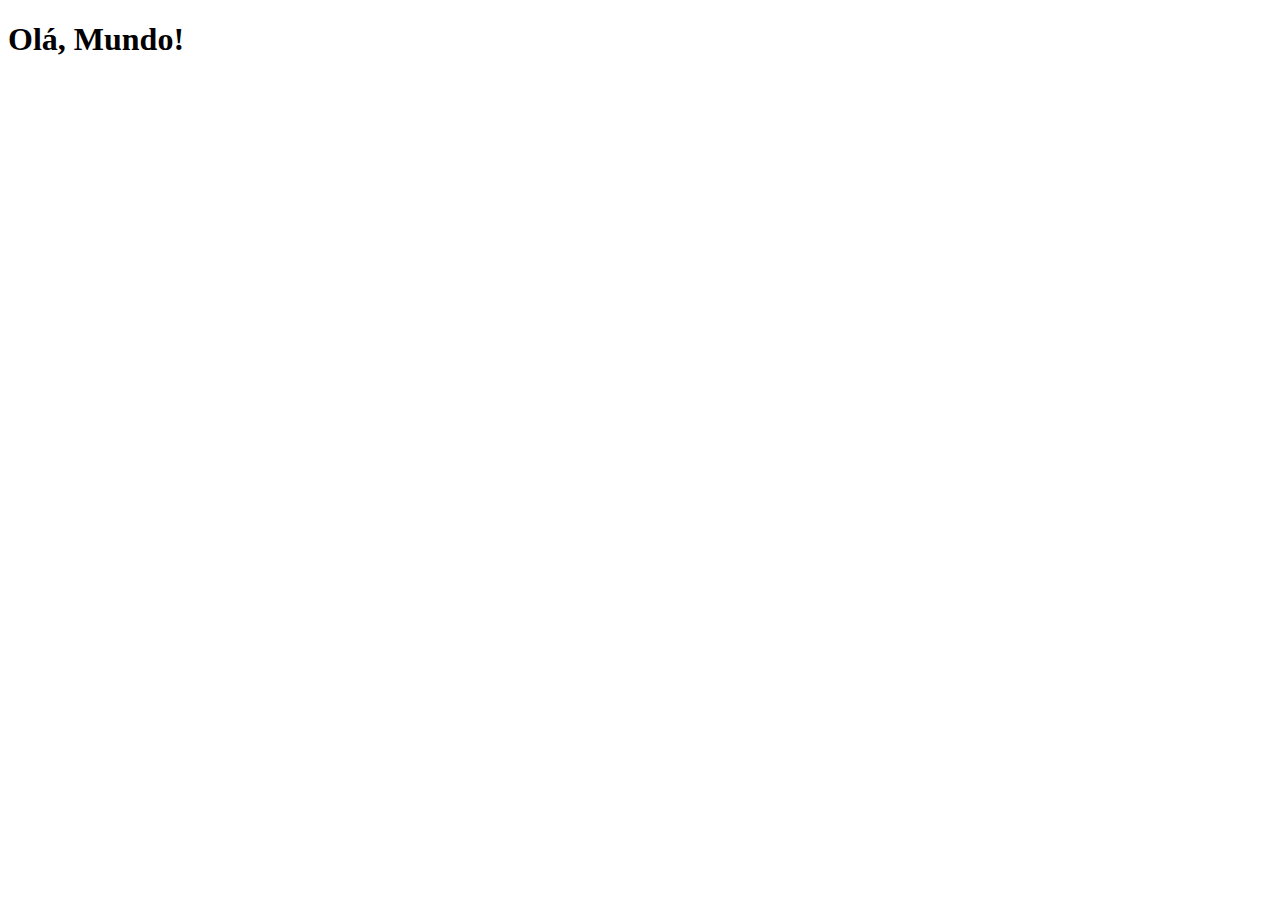
==== index.html @ 1eedbbd7 "index inicial" ====
<!DOCTYPE html>
<html lang="pt-br">
<head>
    <meta charset="UTF-8">
    <meta name="viewport" content="width=device-width, initial-scale=1.0">
    <link rel="shortcut icon" href="favicon.ico" type="image/x-icon">
    <title>Projeto Redes Sociais</title>
</head>
<body>
    <h1>Olá, Mundo!</h1>
</body>
</html>
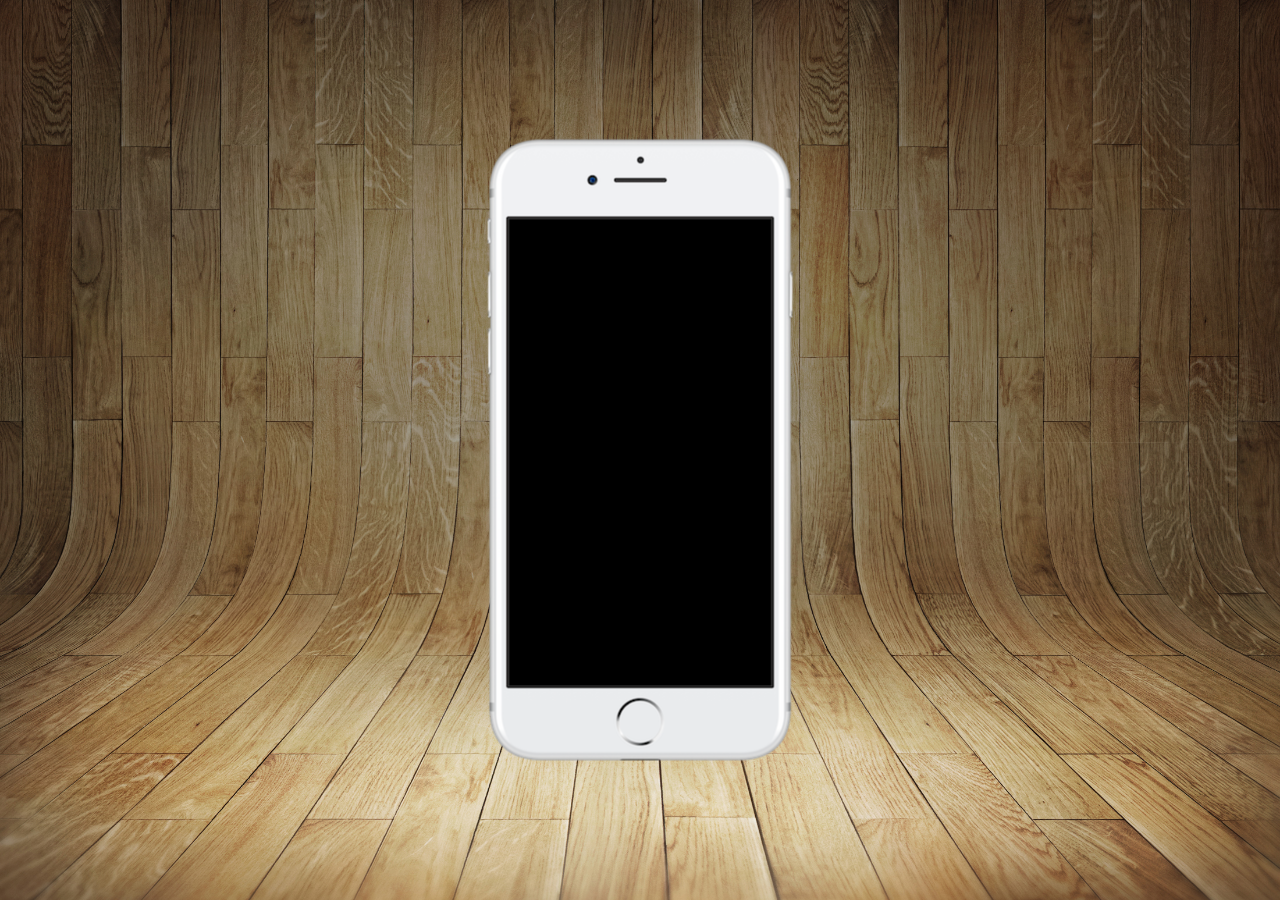
==== commit 430a13c6: "estilos" ====
--- a/index.html
+++ b/index.html
@@ -4,9 +4,17 @@
     <meta charset="UTF-8">
     <meta name="viewport" content="width=device-width, initial-scale=1.0">
     <link rel="shortcut icon" href="favicon.ico" type="image/x-icon">
+    <link rel="stylesheet" href="estilo/style.css">
     <title>Projeto Redes Sociais</title>
 </head>
 <body>
-    <h1>Olá, Mundo!</h1>
+    <main>
+        <section id="telefone">
+
+        </section>
+        <section id="redes-sociais">
+
+        </section>
+    </main>
 </body>
 </html>--- a/estilo/style.css
+++ b/estilo/style.css
@@ -0,0 +1,36 @@
+@charset "UTF-8";
+
+* {
+    margin: 0px;
+    padding: 0px;
+    font-family: Arial, Helvetica, sans-serif;
+}
+
+html, body {
+    height: 100vh;
+    width: 100vw;
+    background-color: black;
+}
+
+body {
+    background: url('../imagens/fundo-madeira.jpg') no-repeat top center;
+    background-size: cover;
+    background-attachment: fixed;
+}
+
+main { 
+    position: relative;
+    height: 100vh;
+}
+
+section#telefone {
+    position: absolute;
+    top: 50%;
+    left: 50%;
+    transform: translate(-50%, -50%);
+
+    height: 627px;
+    width: 311px;
+    background: url('../imagens/frame-iphone.png') no-repeat;
+    
+}
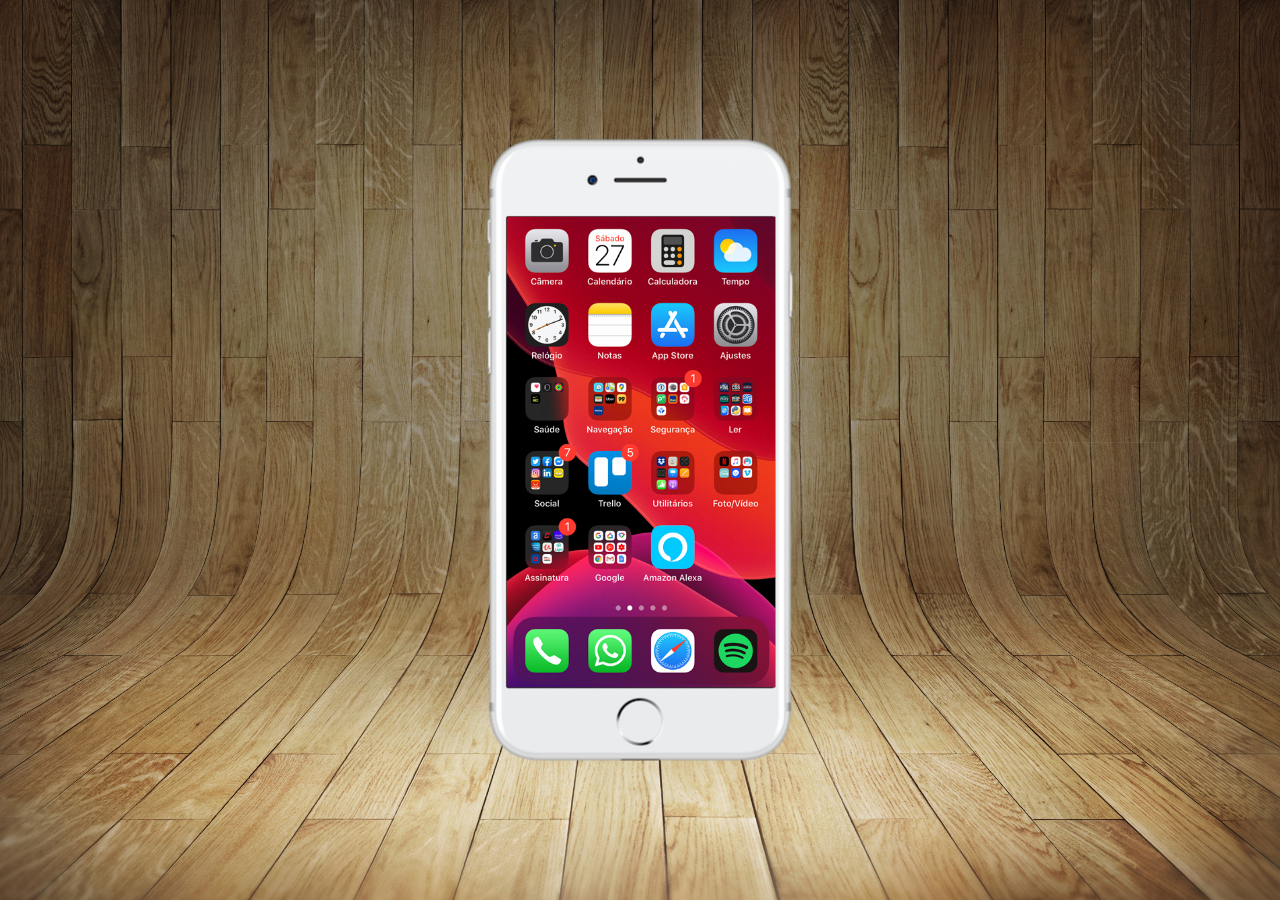
==== commit a13882ff: "tela home" ====
--- a/index.html
+++ b/index.html
@@ -10,7 +10,7 @@
 <body>
     <main>
         <section id="telefone">
-
+            <iframe src="home.html" name="tela" id="tela" frameborder="0"></iframe>
         </section>
         <section id="redes-sociais">
 
--- a/estilo/style.css
+++ b/estilo/style.css
@@ -32,5 +32,12 @@
     height: 627px;
     width: 311px;
     background: url('../imagens/frame-iphone.png') no-repeat;
-    
 }
+
+iframe#tela {
+    position: relative;
+    top: 80px;
+    left: 22px;
+    width: 269px;
+    height: 471px;
+}
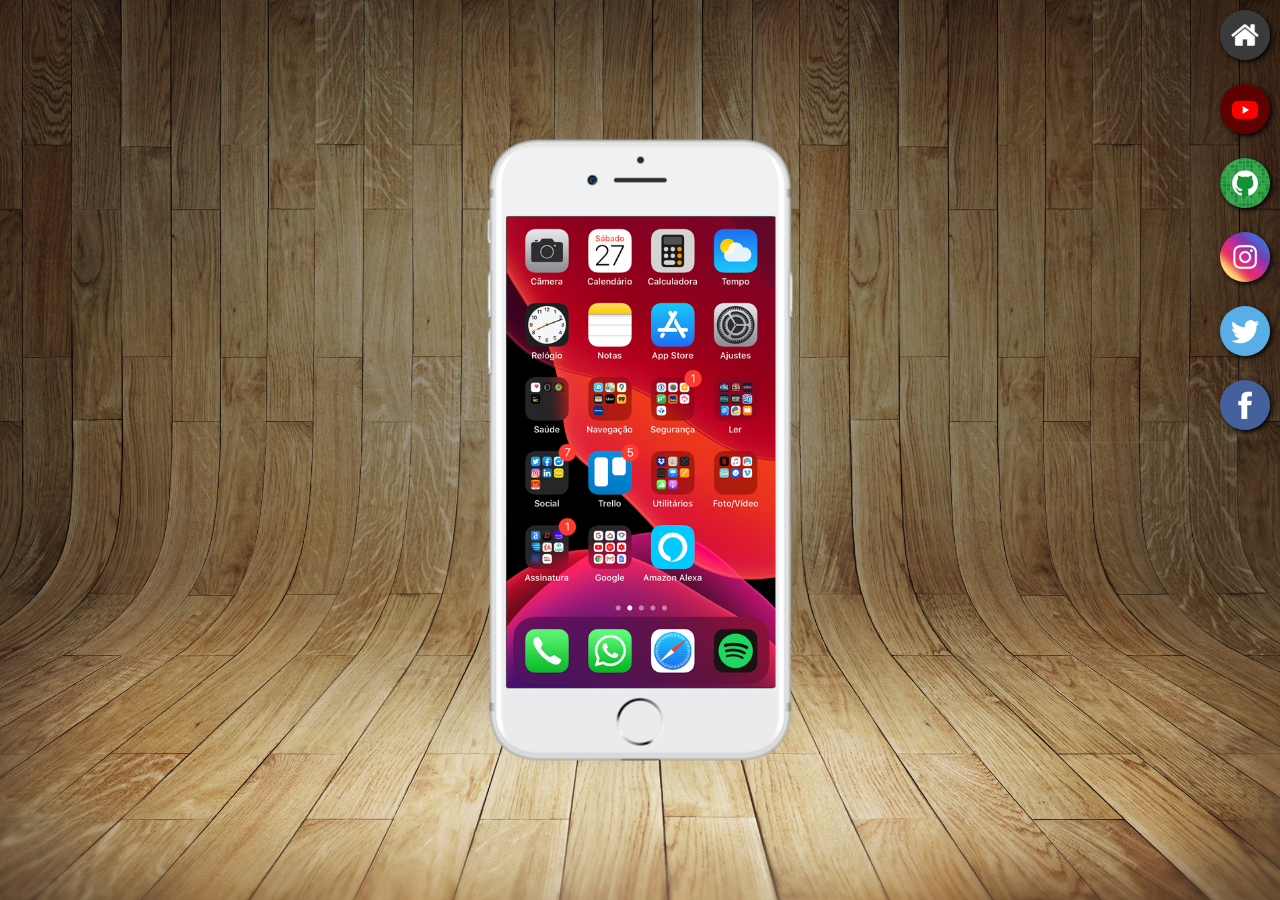
==== commit 4de6ac5b: "botões na lateral" ====
--- a/index.html
+++ b/index.html
@@ -10,11 +10,19 @@
 <body>
     <main>
         <section id="telefone">
-            <iframe src="home.html" name="tela" id="tela" frameborder="0"></iframe>
+            <iframe src="home.html" name="tela" id="tela" frameborder="0">
+                O seu navegador não é compatível com isso
+            </iframe>
         </section>
+        <!-- Conteúdo da seção de redes sociais -->
         <section id="redes-sociais">
-
+            <a href="#" target="tela"><img src="imagens/logo-home.jpg" alt="Home"></a><br>
+            <a href="#" target="tela"><img src="imagens/logo-youtube.jpg" alt="Youtube"></a><br>
+            <a href="#" target="tela"><img src="imagens/logo-github.jpg" alt="GitHub"></a><br>
+            <a href="#" target="tela"><img src="imagens/logo-instagram.jpg" alt="instagram"></a><br>
+            <a href="#" target="tela"><img src="imagens/logo-twitter.jpg" alt="Twitter"></a><br>
+            <a href="#" target="tela"><img src="imagens/logo-facebook.jpg" alt=""></a>
         </section>
     </main>
 </body>
-</html>+</html>
--- a/estilo/style.css
+++ b/estilo/style.css
@@ -1,11 +1,13 @@
 @charset "UTF-8";
 
+/* Reset de margens e preenchimentos */
 * {
     margin: 0px;
     padding: 0px;
     font-family: Arial, Helvetica, sans-serif;
 }
 
+/* Estilo global */
 html, body {
     height: 100vh;
     width: 100vw;
@@ -18,6 +20,7 @@
     background-attachment: fixed;
 }
 
+/* Estilo da seção do telefone */
 main { 
     position: relative;
     height: 100vh;
@@ -41,3 +44,20 @@
     width: 269px;
     height: 471px;
 }
+
+section#redes-sociais {
+    text-align: right;
+}
+section#redes-sociais img {
+    width: 50px;
+    margin: 10px;
+    border-radius: 50%;
+    box-shadow: 2px 2px 5px black;
+}
+
+section#redes-sociais img:hover {
+    border: 2px solid rgba(255, 255, 255, 0.637);
+    transform: translate(-3px, -3px);
+    box-shadow: 5px 5px 10px rgba(0, 0, 0, 0.623);
+    transition: transform 0.5s, border 1s;
+}                                                                                                                                                                                                                                                                                                                                                                                                                                                                                                                                                                                                                                                                                                                                                                                                                                                                                                                                                                                                                                                                                                                                                                                                                                                                                                                                                                                                                                                                                                                                                                                                                                                                                                                                                                                                                                                                                                                                                                                                                                                                                                                                                                                                                                                                                                                                                                                                                                                                                                                                                                                                                                                                                                                                                                                                                                                                                                                                                                                                                                                                                                                                                                                                                                                                                                                                                                                                                                                                                                                                                                                                                                                                                                                                                                                                                                                                                                                                                                                                                                                                                                                                                                                                                                                                                                                                                                                                                                                                                                                                                                                                                                                                                                                                                                                                                                                                                                                                                                                                                                                                                                                                                                                                                                                                                                                                                                                                                                                                                                                                                
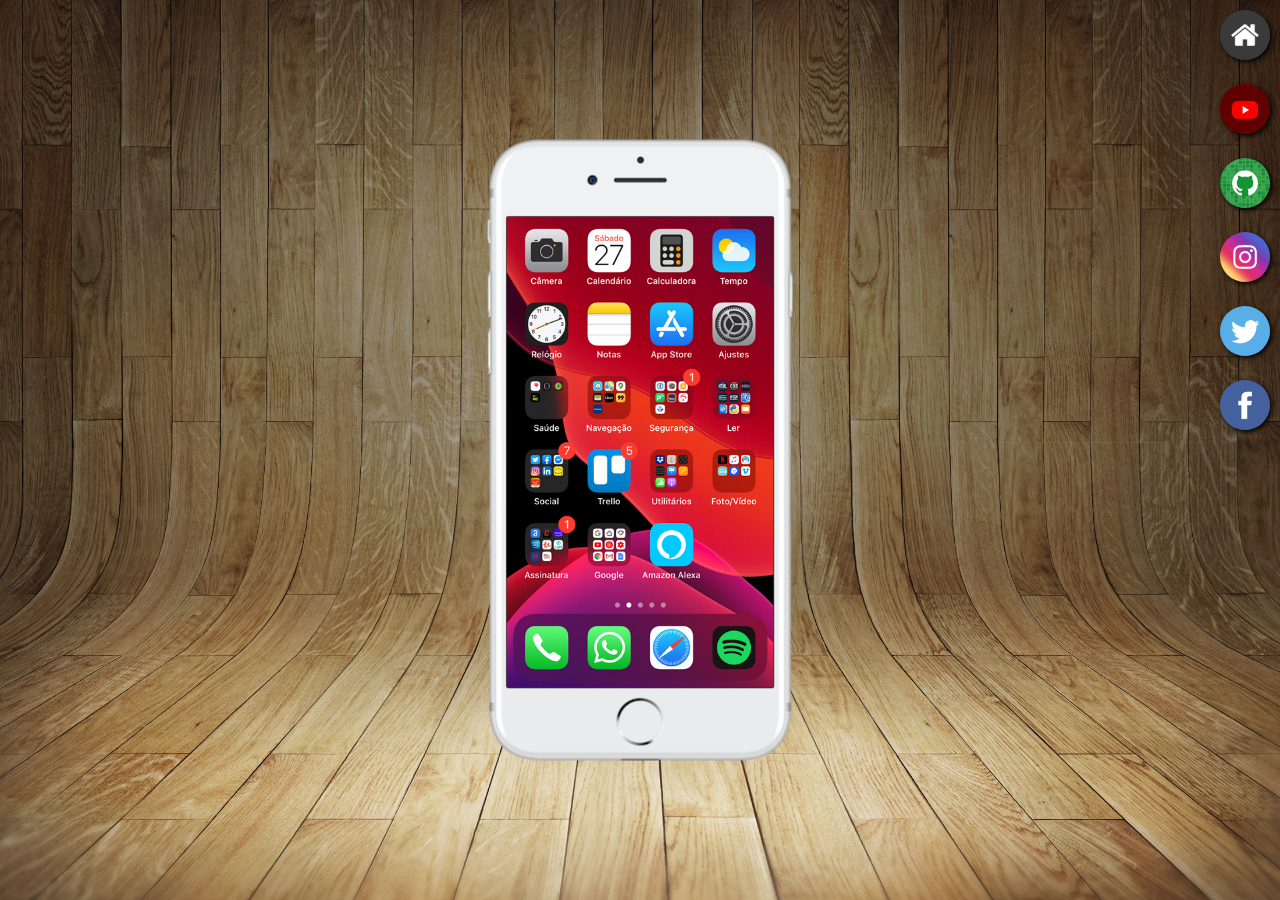
==== commit dcce7eae: "Criei o Github, Instagram, Twitter e o Youtube" ====
--- a/index.html
+++ b/index.html
@@ -16,11 +16,11 @@
         </section>
         <!-- Conteúdo da seção de redes sociais -->
         <section id="redes-sociais">
-            <a href="#" target="tela"><img src="imagens/logo-home.jpg" alt="Home"></a><br>
-            <a href="#" target="tela"><img src="imagens/logo-youtube.jpg" alt="Youtube"></a><br>
-            <a href="#" target="tela"><img src="imagens/logo-github.jpg" alt="GitHub"></a><br>
-            <a href="#" target="tela"><img src="imagens/logo-instagram.jpg" alt="instagram"></a><br>
-            <a href="#" target="tela"><img src="imagens/logo-twitter.jpg" alt="Twitter"></a><br>
+            <a href="home.html" target="tela"><img src="imagens/logo-home.jpg" alt="Home"></a><br>
+            <a href="youtube.html" target="tela"><img src="imagens/logo-youtube.jpg" alt="Youtube"></a><br>
+            <a href="github.html" target="tela"><img src="imagens/logo-github.jpg" alt="GitHub"></a><br>
+            <a href="instagram.html" target="tela"><img src="imagens/logo-instagram.jpg" alt="instagram"></a><br>
+            <a href="twitter.html" target="tela"><img src="imagens/logo-twitter.jpg" alt="Twitter"></a><br>
             <a href="#" target="tela"><img src="imagens/logo-facebook.jpg" alt=""></a>
         </section>
     </main>
--- a/estilo/style.css
+++ b/estilo/style.css
@@ -41,7 +41,7 @@
     position: relative;
     top: 80px;
     left: 22px;
-    width: 269px;
+    width: 267px;
     height: 471px;
 }
 
